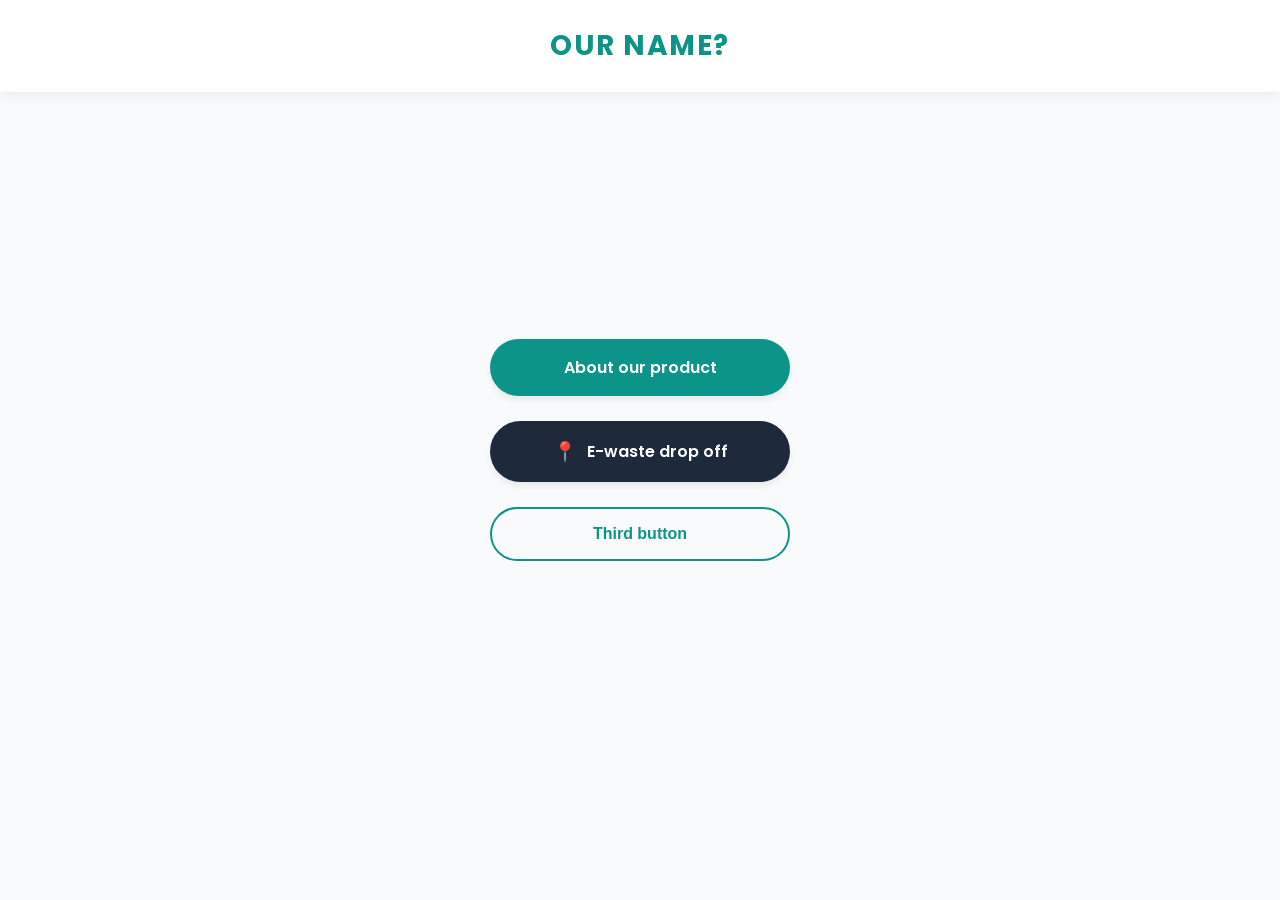
==== index.html @ 4848632a "Update index.html" ====
<!DOCTYPE html>
<html lang="pl">
<head>
    <meta charset="UTF-8">
    <meta name="viewport" content="width=device-width, initial-scale=1.0">
    <title>Strona Firmowa</title>
    <!-- Import nowoczesnej czcionki Poppins z Google Fonts -->
    <link href="https://fonts.googleapis.com/css2?family=Poppins:wght@400;600;700&display=swap" rel="stylesheet">
    <link rel="stylesheet" href="style.css">
</head>
<body>

    
    <header class="company-header">
        <div class="company-name">Our name?</div>
    </header>

    
    <main class="container">
        
        <a href="aboutus.html" class="btn btn-primary">About our product</a>
        
        
        <a href="https://www.google.com/maps/search/?api=1&query=e-waste+drop+off+location" target="_blank" class="btn btn-secondary">
            <span class="icon">📍</span> E-waste drop off
        </a>
        
        
        <button class="btn btn-outline">Third button</button>
    </main>

</body>
</html>
---- style.css ----
body, html {
    margin: 0;
    padding: 0;
    height: 100%;
    
    font-family: 'Poppins', sans-serif;
    
    background-color: #f8fafc;
    color: #1e293b; 
    -webkit-font-smoothing: antialiased; /
}


.company-header {
    position: absolute;
    top: 0;
    width: 100%;
    background-color: #ffffff;

    box-shadow: 0 4px 12px rgba(0, 0, 0, 0.05);
    z-index: 100; 
}

.company-name {
    text-align: center;
    padding: 25px 0;
    font-size: 28px;
    font-weight: 700; 
    color: #0d9488; 
    letter-spacing: 1.5px;
    text-transform: uppercase;
}


.container {
    display: flex;
    flex-direction: column;
    justify-content: center;
    align-items: center;
    height: 100vh;
    gap: 25px;
    padding: 0 20px;
}

h2 {
    font-weight: 600;
    color: #0f172a;
    margin-bottom: 10px;
}

p {
    font-size: 16px;
    line-height: 1.6;
    color: #475569;
}


.btn {
    display: inline-flex; 
    align-items: center;
    justify-content: center;
    padding: 16px 35px;
    font-size: 16px;
    font-weight: 600;
    text-decoration: none;
    border-radius: 50px; 
    cursor: pointer;
    width: 100%;
    max-width: 300px;
    box-sizing: border-box;
    
   
    transition: all 0.3s cubic-bezier(0.4, 0, 0.2, 1);
    
   
    box-shadow: 0 4px 6px rgba(0, 0, 0, 0.07);
}


.icon {
    margin-right: 10px;
    font-size: 1.2em;
}




.btn-primary {
    color: white;
    background-color: #0d9488; 
    border: none;
}


.btn-primary:hover {
    background-color: #0f766e;
    transform: translateY(-3px); 
    box-shadow: 0 10px 15px rgba(13, 148, 136, 0.2); 
}


.btn-secondary {
    color: white;
    background-color: #1e293b; 
    border: none;
}

.btn-secondary:hover {
    background-color: #0f172a;
    transform: translateY(-3px);
    box-shadow: 0 10px 15px rgba(30, 41, 59, 0.2);
}


.btn-outline {
    color: #0d9488;
    background-color: transparent;
    border: 2px solid #0d9488;
    
    box-shadow: none; 
}

.btn-outline:hover {
    background-color: #f0fdfa; 
    transform: translateY(-3px);
}


.btn:active {
    transform: translateY(-1px); 
    box-shadow: 0 2px 4px rgba(0, 0, 0, 0.1); 
}
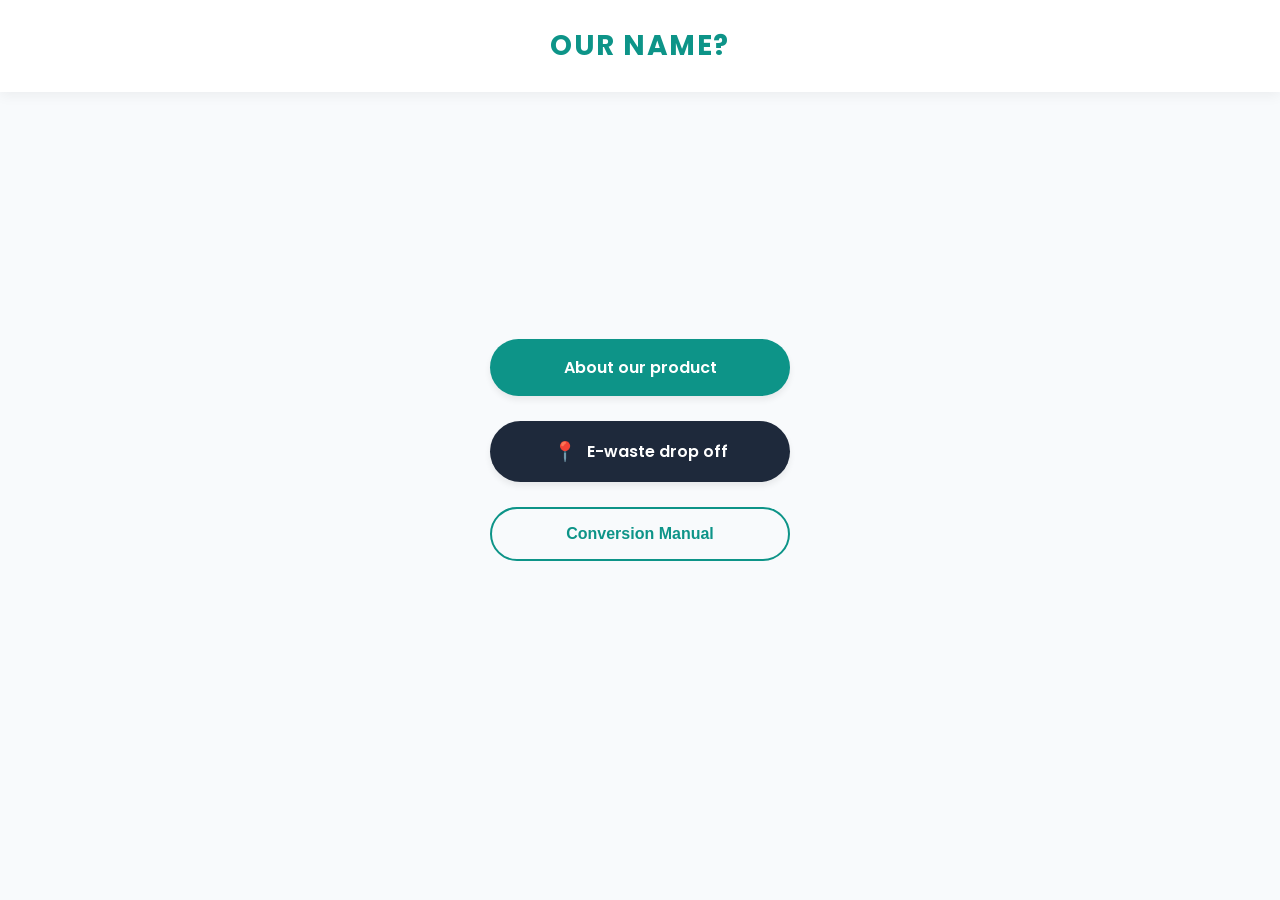
==== commit a0a6563e: "Update index.html" ====
--- a/index.html
+++ b/index.html
@@ -4,7 +4,7 @@
     <meta charset="UTF-8">
     <meta name="viewport" content="width=device-width, initial-scale=1.0">
     <title>Strona Firmowa</title>
-    <!-- Import nowoczesnej czcionki Poppins z Google Fonts -->
+    
     <link href="https://fonts.googleapis.com/css2?family=Poppins:wght@400;600;700&display=swap" rel="stylesheet">
     <link rel="stylesheet" href="style.css">
 </head>
@@ -26,7 +26,7 @@
         </a>
         
         
-        <button class="btn btn-outline">Third button</button>
+        <button class="btn btn-outline">Conversion Manual</button>
     </main>
 
 </body>
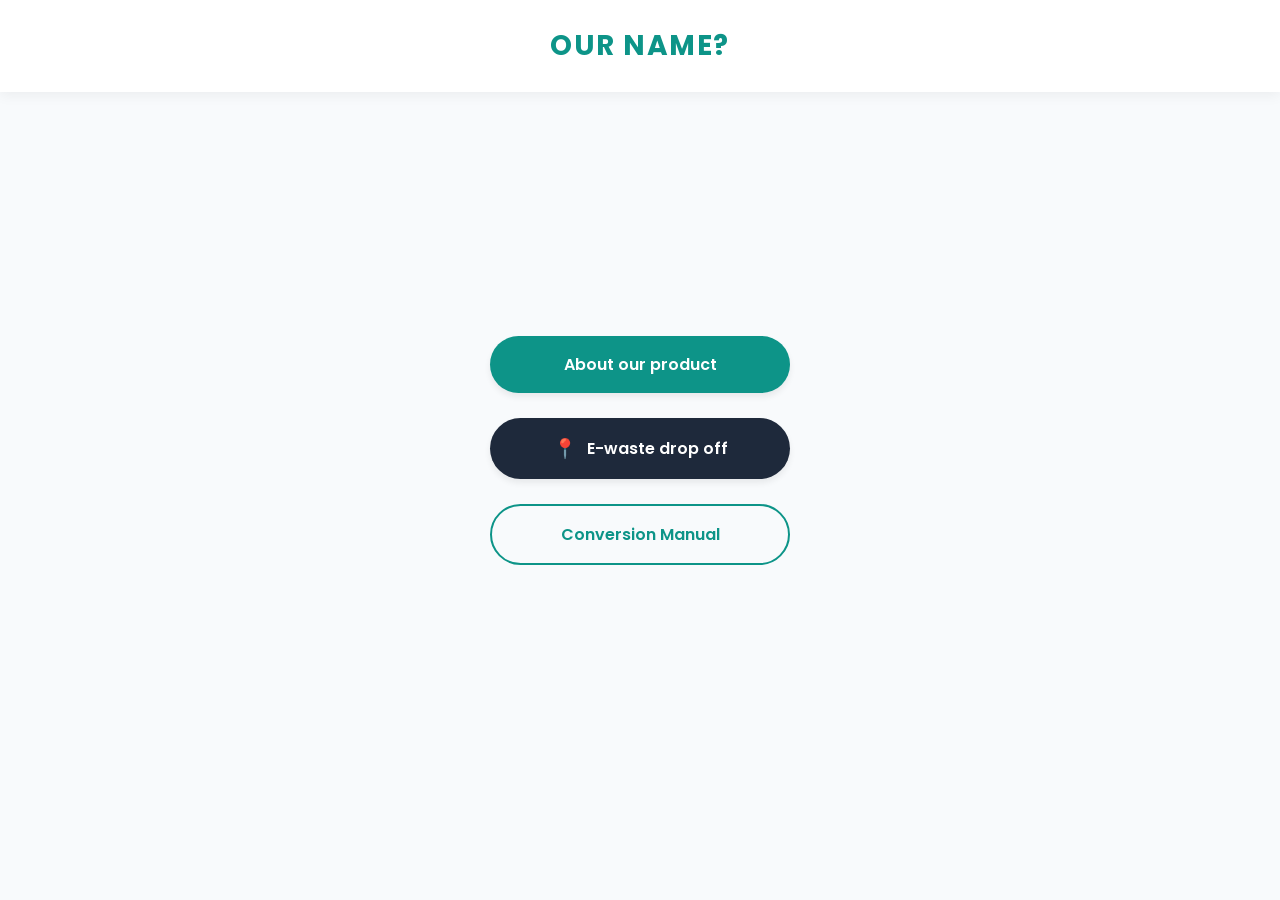
==== commit aec1de36: "Update index.html" ====
--- a/index.html
+++ b/index.html
@@ -26,7 +26,7 @@
         </a>
         
         
-        <button class="btn btn-outline">Conversion Manual</button>
+        <a href="instrukcja.html" class="btn btn-outline">Conversion Manual</a>
     </main>
 
 </body>
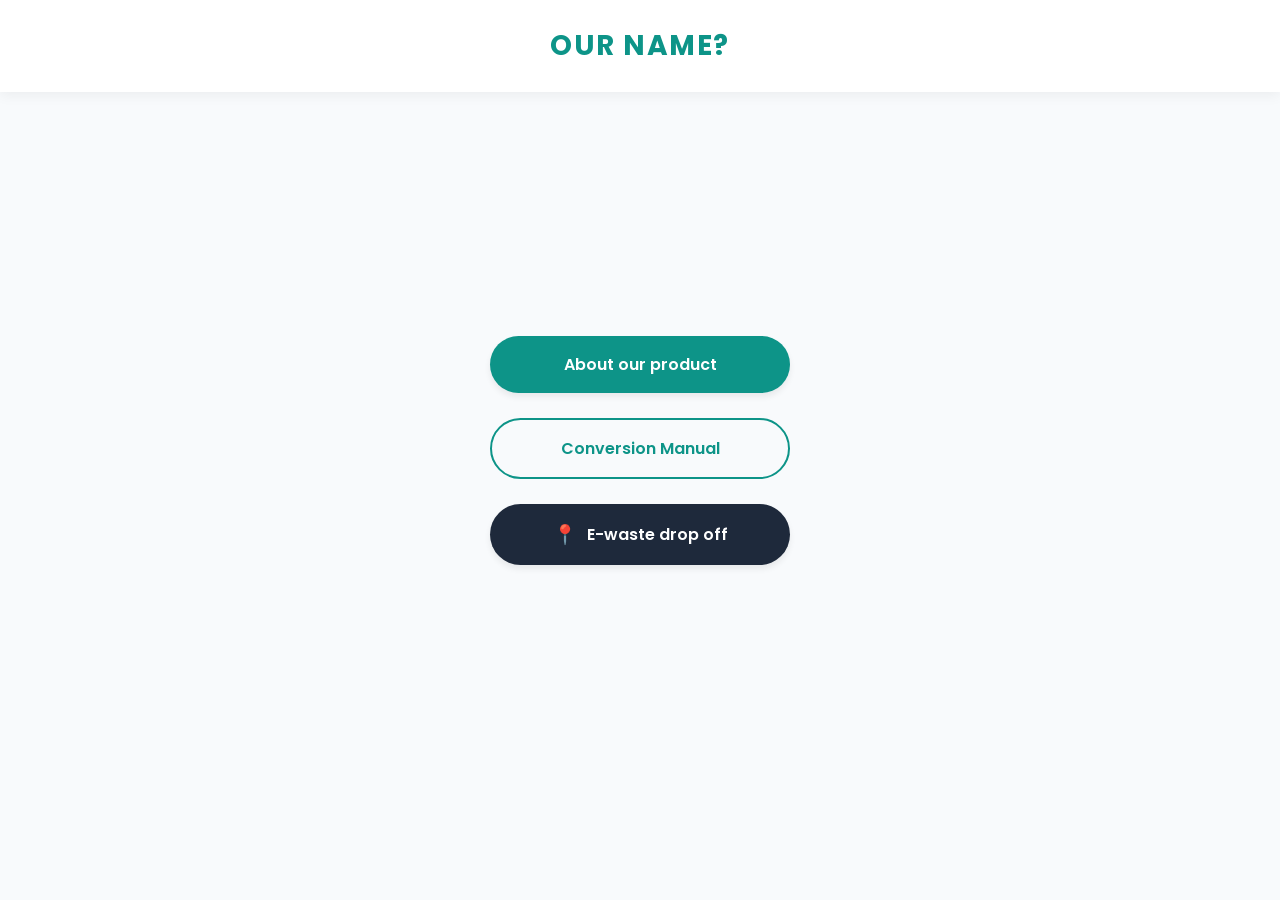
==== commit 384d1001: "Update index.html" ====
--- a/index.html
+++ b/index.html
@@ -21,12 +21,14 @@
         <a href="aboutus.html" class="btn btn-primary">About our product</a>
         
         
+        <a href="conversionmanual.html" class="btn btn-outline">Conversion Manual</a>
+            
+        </a>
+        
+        
         <a href="https://www.google.com/maps/search/?api=1&query=e-waste+drop+off+location" target="_blank" class="btn btn-secondary">
             <span class="icon">📍</span> E-waste drop off
         </a>
-        
-        
-        <a href="instrukcja.html" class="btn btn-outline">Conversion Manual</a>
     </main>
 
 </body>
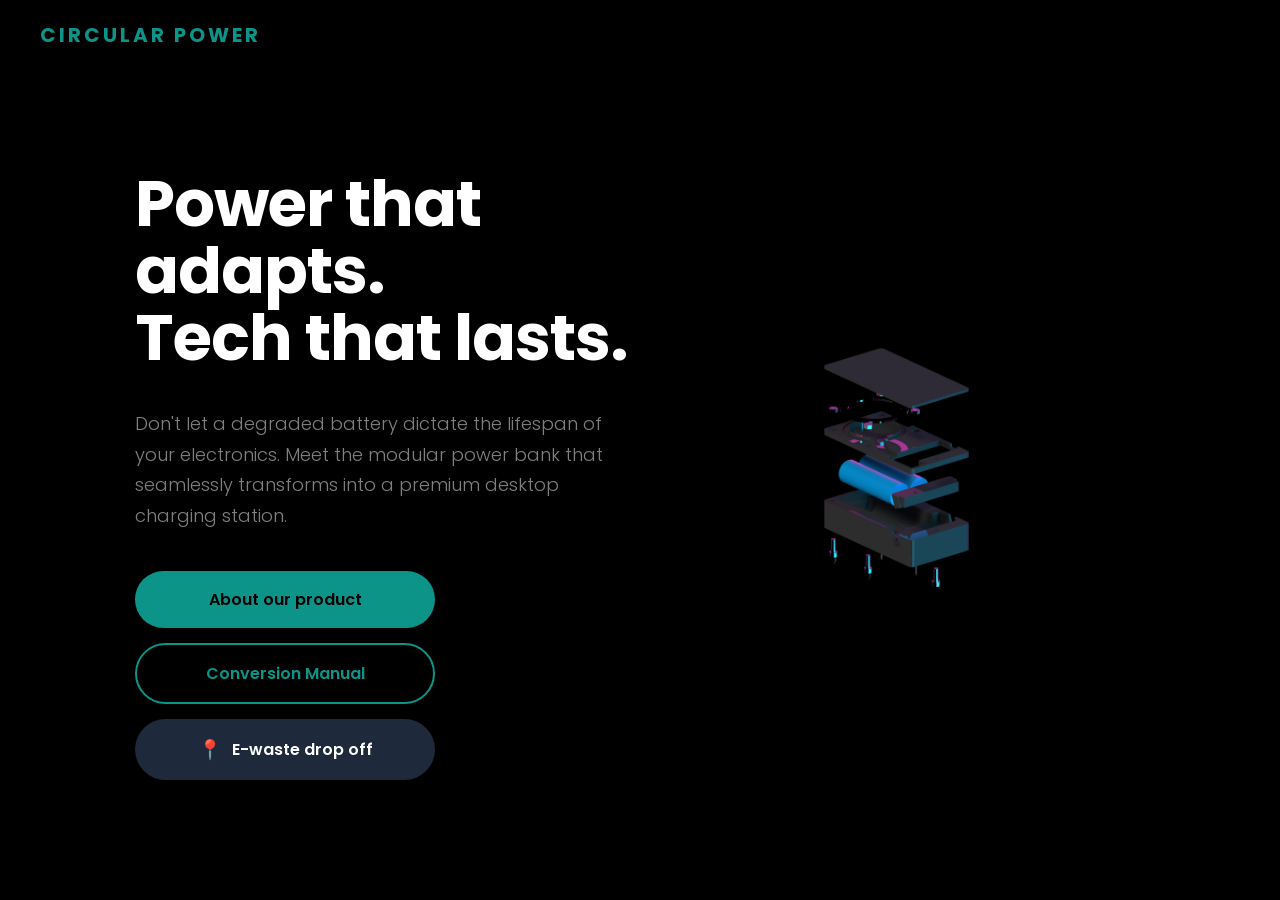
==== commit 4a73dbcd: "Update index.html, style.css, and aboutus.html to a unified dark theme and update assets" ====
--- a/index.html
+++ b/index.html
@@ -1,34 +1,38 @@
 <!DOCTYPE html>
-<html lang="pl">
+<html lang="en">
 <head>
     <meta charset="UTF-8">
     <meta name="viewport" content="width=device-width, initial-scale=1.0">
-    <title>Strona Firmowa</title>
+    <title>Circular Power</title>
     
-    <link href="https://fonts.googleapis.com/css2?family=Poppins:wght@400;600;700&display=swap" rel="stylesheet">
+    <link href="https://fonts.googleapis.com/css2?family=Poppins:wght@300;400;600;700&display=swap" rel="stylesheet">
     <link rel="stylesheet" href="style.css">
 </head>
 <body>
 
-    
     <header class="company-header">
-        <div class="company-name">Our name?</div>
+        <div class="company-name">Circular Power</div>
     </header>
 
-    
-    <main class="container">
+    <main class="container index-container">
         
-        <a href="aboutus.html" class="btn btn-primary">About our product</a>
-        
-        
-        <a href="conversionmanual.html" class="btn btn-outline">Conversion Manual</a>
+        <div class="hero-content">
+            <h1>Power that adapts.<br>Tech that lasts.</h1>
+            <p>Don't let a degraded battery dictate the lifespan of your electronics. Meet the modular power bank that seamlessly transforms into a premium desktop charging station.</p>
             
-        </a>
-        
-        
-        <a href="https://www.google.com/maps/search/?api=1&query=e-waste+drop+off+location" target="_blank" class="btn btn-secondary">
-            <span class="icon">📍</span> E-waste drop off
-        </a>
+            <div class="button-group">
+                <a href="aboutus.html" class="btn btn-primary">About our product</a>
+                <a href="conversionmanual.html" class="btn btn-outline">Conversion Manual</a>
+                <a href="https://www.google.com/maps/search/?api=1&query=e-waste+drop+off+location" target="_blank" class="btn btn-secondary">
+                    <span class="icon">📍</span> E-waste drop off
+                </a>
+            </div>
+        </div>
+
+        <div class="hero-image-container">
+            <img src="funky_explosion_no_shadow.png" alt="Circular Power Modular Bank" class="hero-image">
+        </div>
+
     </main>
 
 </body>
--- a/style.css
+++ b/style.css
@@ -1,60 +1,73 @@
-
 body, html {
     margin: 0;
     padding: 0;
     height: 100%;
-    
     font-family: 'Poppins', sans-serif;
-    
-    background-color: #f8fafc;
-    color: #1e293b; 
-    -webkit-font-smoothing: antialiased; /
-}
-
+    background-color: #000;
+    color: #f0f4f8; 
+    -webkit-font-smoothing: antialiased;
+}
 
 .company-header {
-    position: absolute;
+    position: fixed;
     top: 0;
-    width: 100%;
-    background-color: #ffffff;
-
-    box-shadow: 0 4px 12px rgba(0, 0, 0, 0.05);
-    z-index: 100; 
+    left: 0;
+    right: 0;
+    padding: 20px 40px;
+    display: flex;
+    align-items: center;
+    justify-content: space-between;
+    background: linear-gradient(to bottom, rgba(0,0,0,0.85) 0%, transparent 100%);
+    z-index: 200; 
 }
 
 .company-name {
-    text-align: center;
-    padding: 25px 0;
-    font-size: 28px;
+    font-size: 20px;
     font-weight: 700; 
     color: #0d9488; 
-    letter-spacing: 1.5px;
+    letter-spacing: 3px;
     text-transform: uppercase;
-}
-
+    position: relative;
+    z-index: 1;
+}
+
+.header-back {
+    position: relative;
+    z-index: 1;
+    font-size: 13px;
+    color: rgba(255,255,255,0.5);
+    text-decoration: none;
+    letter-spacing: 1px;
+    transition: color 0.2s;
+}
+
+.header-back:hover { color: #0d9488; }
 
 .container {
     display: flex;
     flex-direction: column;
     justify-content: center;
     align-items: center;
-    height: 100vh;
+    min-height: 100vh; 
     gap: 25px;
-    padding: 0 20px;
+    padding: 100px 20px 50px 20px; 
+    box-sizing: border-box; 
+    position: relative;
 }
 
 h2 {
-    font-weight: 600;
-    color: #0f172a;
+    font-weight: 700;
+    color: #fff;
     margin-bottom: 10px;
+    text-align: center; 
+    font-size: 32px;
 }
 
 p {
     font-size: 16px;
-    line-height: 1.6;
-    color: #475569;
-}
-
+    line-height: 1.7;
+    color: rgba(255,255,255,0.5);
+}
 
 .btn {
     display: inline-flex; 
@@ -69,39 +82,30 @@
     width: 100%;
     max-width: 300px;
     box-sizing: border-box;
-    
-   
     transition: all 0.3s cubic-bezier(0.4, 0, 0.2, 1);
-    
-   
     box-shadow: 0 4px 6px rgba(0, 0, 0, 0.07);
-}
-
+    font-family: 'Poppins', sans-serif;
+}
 
 .icon {
     margin-right: 10px;
     font-size: 1.2em;
 }
 
-
-
-
 .btn-primary {
-    color: white;
+    color: #000;
     background-color: #0d9488; 
     border: none;
 }
-
 
 .btn-primary:hover {
     background-color: #0f766e;
     transform: translateY(-3px); 
-    box-shadow: 0 10px 15px rgba(13, 148, 136, 0.2); 
-}
-
+    box-shadow: 0 10px 20px rgba(13, 148, 136, 0.3); 
+}
 
 .btn-secondary {
-    color: white;
+    color: #fff;
     background-color: #1e293b; 
     border: none;
 }
@@ -109,25 +113,101 @@
 .btn-secondary:hover {
     background-color: #0f172a;
     transform: translateY(-3px);
-    box-shadow: 0 10px 15px rgba(30, 41, 59, 0.2);
-}
-
+    box-shadow: 0 10px 15px rgba(0,0,0, 0.3);
+}
 
 .btn-outline {
     color: #0d9488;
     background-color: transparent;
     border: 2px solid #0d9488;
-    
     box-shadow: none; 
 }
 
 .btn-outline:hover {
-    background-color: #f0fdfa; 
+    background-color: rgba(13, 148, 136, 0.1); 
     transform: translateY(-3px);
 }
-
 
 .btn:active {
     transform: translateY(-1px); 
-    box-shadow: 0 2px 4px rgba(0, 0, 0, 0.1); 
-}+}
+
+/* Index page specific */
+.index-container {
+    flex-direction: row;
+    flex-wrap: wrap;
+    justify-content: center;
+    gap: 60px;
+}
+
+.hero-content {
+    max-width: 500px;
+    display: flex;
+    flex-direction: column;
+    align-items: flex-start;
+}
+
+.hero-content h1 {
+    font-size: clamp(36px, 6vw, 64px);
+    font-weight: 700;
+    line-height: 1.05;
+    letter-spacing: -1px;
+    color: #fff;
+    margin: 0 0 20px 0;
+}
+
+.hero-content p {
+    font-size: 18px;
+    font-weight: 300;
+    margin-bottom: 40px;
+}
+
+.button-group {
+    display: flex;
+    flex-wrap: wrap;
+    gap: 15px;
+    width: 100%;
+}
+
+.hero-image-container {
+    perspective: 1000px;
+}
+
+.hero-image {
+    max-width: 100%;
+    width: 450px;
+    height: auto;
+    animation: float 6s ease-in-out infinite;
+}
+
+@keyframes float {
+    0% { transform: translateY(0px) rotateY(0deg); }
+    50% { transform: translateY(-20px) rotateY(5deg); }
+    100% { transform: translateY(0px) rotateY(0deg); }
+}
+
+@media (max-width: 900px) {
+    .index-container {
+        flex-direction: column-reverse;
+        text-align: center;
+        padding-top: 120px;
+    }
+    .hero-content {
+        align-items: center;
+    }
+    .hero-content h1 {
+        text-align: center;
+    }
+    .hero-content p {
+        text-align: center;
+    }
+    .button-group {
+        justify-content: center;
+    }
+    .hero-image {
+        width: 300px;
+    }
+    .company-header {
+        padding: 16px 20px;
+    }
+}
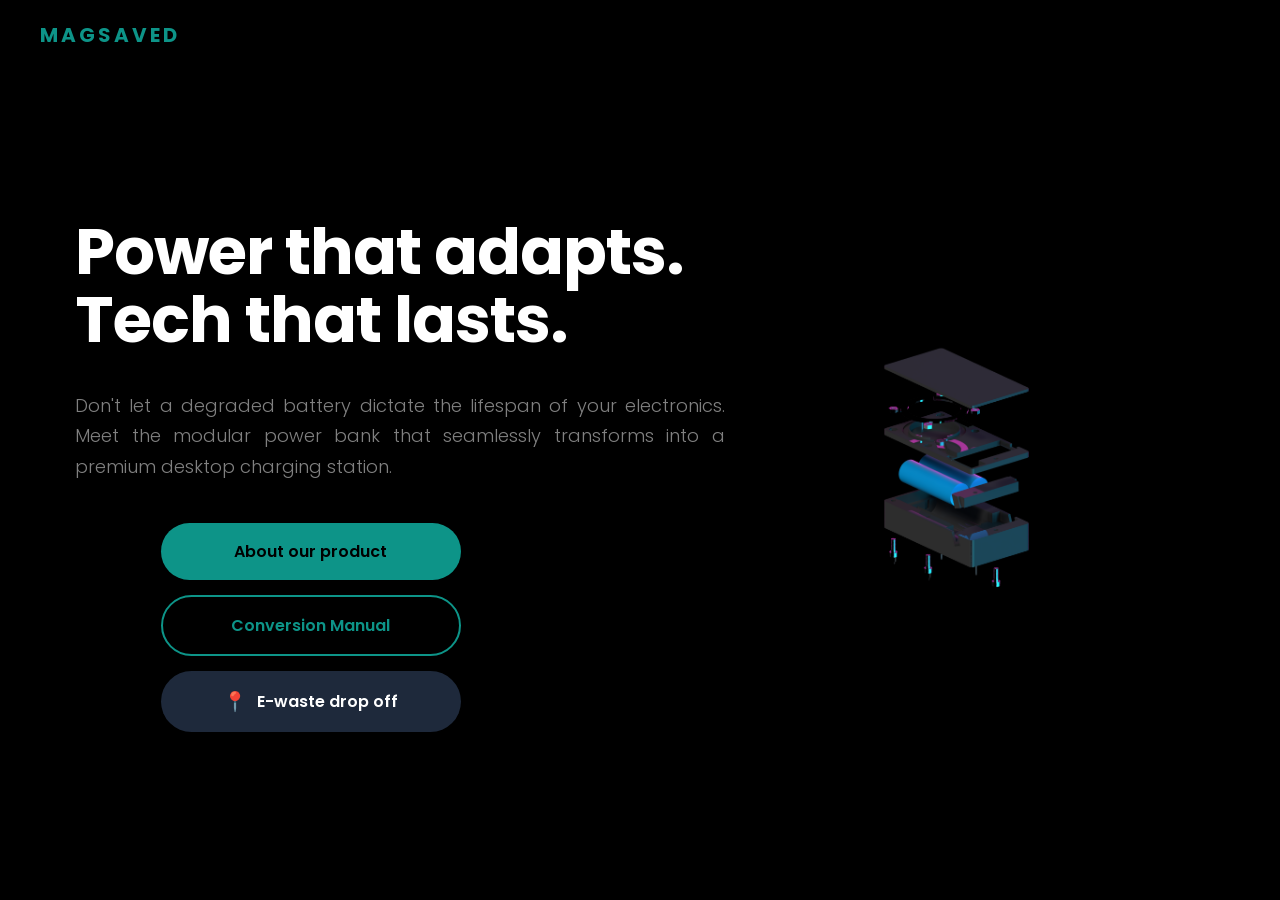
==== commit 3ba53949: "Update site before deployment" ====
--- a/index.html
+++ b/index.html
@@ -3,15 +3,15 @@
 <head>
     <meta charset="UTF-8">
     <meta name="viewport" content="width=device-width, initial-scale=1.0">
-    <title>Circular Power</title>
+    <title>MagSaved</title>
     
     <link href="https://fonts.googleapis.com/css2?family=Poppins:wght@300;400;600;700&display=swap" rel="stylesheet">
-    <link rel="stylesheet" href="style.css">
+    <link rel="stylesheet" href="style.css?v=4">
 </head>
 <body>
 
     <header class="company-header">
-        <div class="company-name">Circular Power</div>
+        <div class="company-name">MagSaved</div>
     </header>
 
     <main class="container index-container">
@@ -21,8 +21,10 @@
             <p>Don't let a degraded battery dictate the lifespan of your electronics. Meet the modular power bank that seamlessly transforms into a premium desktop charging station.</p>
             
             <div class="button-group">
-                <a href="aboutus.html" class="btn btn-primary">About our product</a>
-                <a href="conversionmanual.html" class="btn btn-outline">Conversion Manual</a>
+                <div class="top-buttons">
+                    <a href="aboutus.html" class="btn btn-primary">About our product</a>
+                    <a href="conversionmanual.html" class="btn btn-outline">Conversion Manual</a>
+                </div>
                 <a href="https://www.google.com/maps/search/?api=1&query=e-waste+drop+off+location" target="_blank" class="btn btn-secondary">
                     <span class="icon">📍</span> E-waste drop off
                 </a>
@@ -30,7 +32,7 @@
         </div>
 
         <div class="hero-image-container">
-            <img src="funky_explosion_no_shadow.png" alt="Circular Power Modular Bank" class="hero-image">
+            <img src="funky_explosion_no_shadow.png" alt="MagSaved Modular Bank" class="hero-image">
         </div>
 
     </main>
--- a/style.css
+++ b/style.css
@@ -132,16 +132,17 @@
     transform: translateY(-1px); 
 }
 
-/* Index page specific */
+
 .index-container {
     flex-direction: row;
     flex-wrap: wrap;
     justify-content: center;
-    gap: 60px;
+    align-items: center;
+    gap: 30px;
 }
 
 .hero-content {
-    max-width: 500px;
+    max-width: 650px;
     display: flex;
     flex-direction: column;
     align-items: flex-start;
@@ -153,20 +154,30 @@
     line-height: 1.05;
     letter-spacing: -1px;
     color: #fff;
+    white-space: nowrap;
     margin: 0 0 20px 0;
 }
 
 .hero-content p {
     font-size: 18px;
     font-weight: 300;
+    text-align: justify;
     margin-bottom: 40px;
 }
 
 .button-group {
     display: flex;
+    flex-direction: column;
+    align-items: center;
+    gap: 15px;
+    width: max-content;
+}
+
+.button-group .top-buttons {
+    display: flex;
+    gap: 15px;
     flex-wrap: wrap;
-    gap: 15px;
-    width: 100%;
+    justify-content: center;
 }
 
 .hero-image-container {
